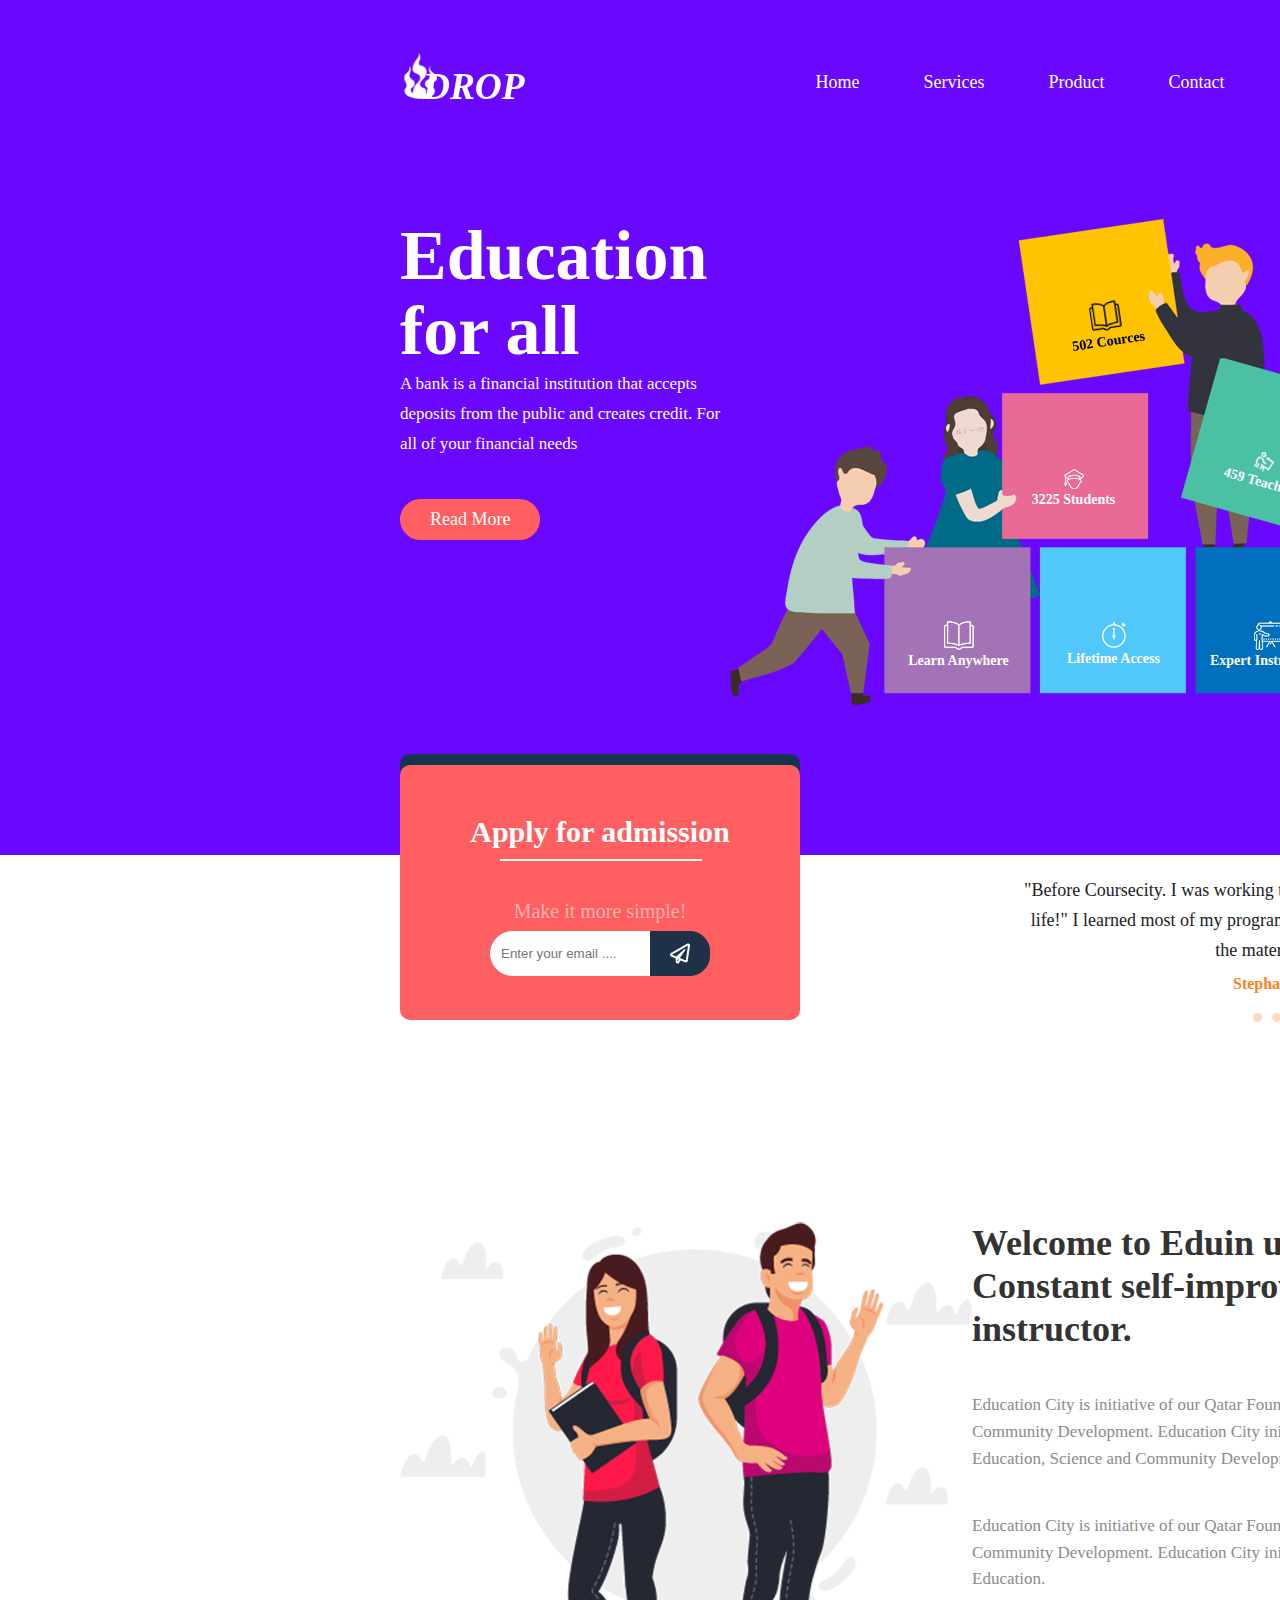
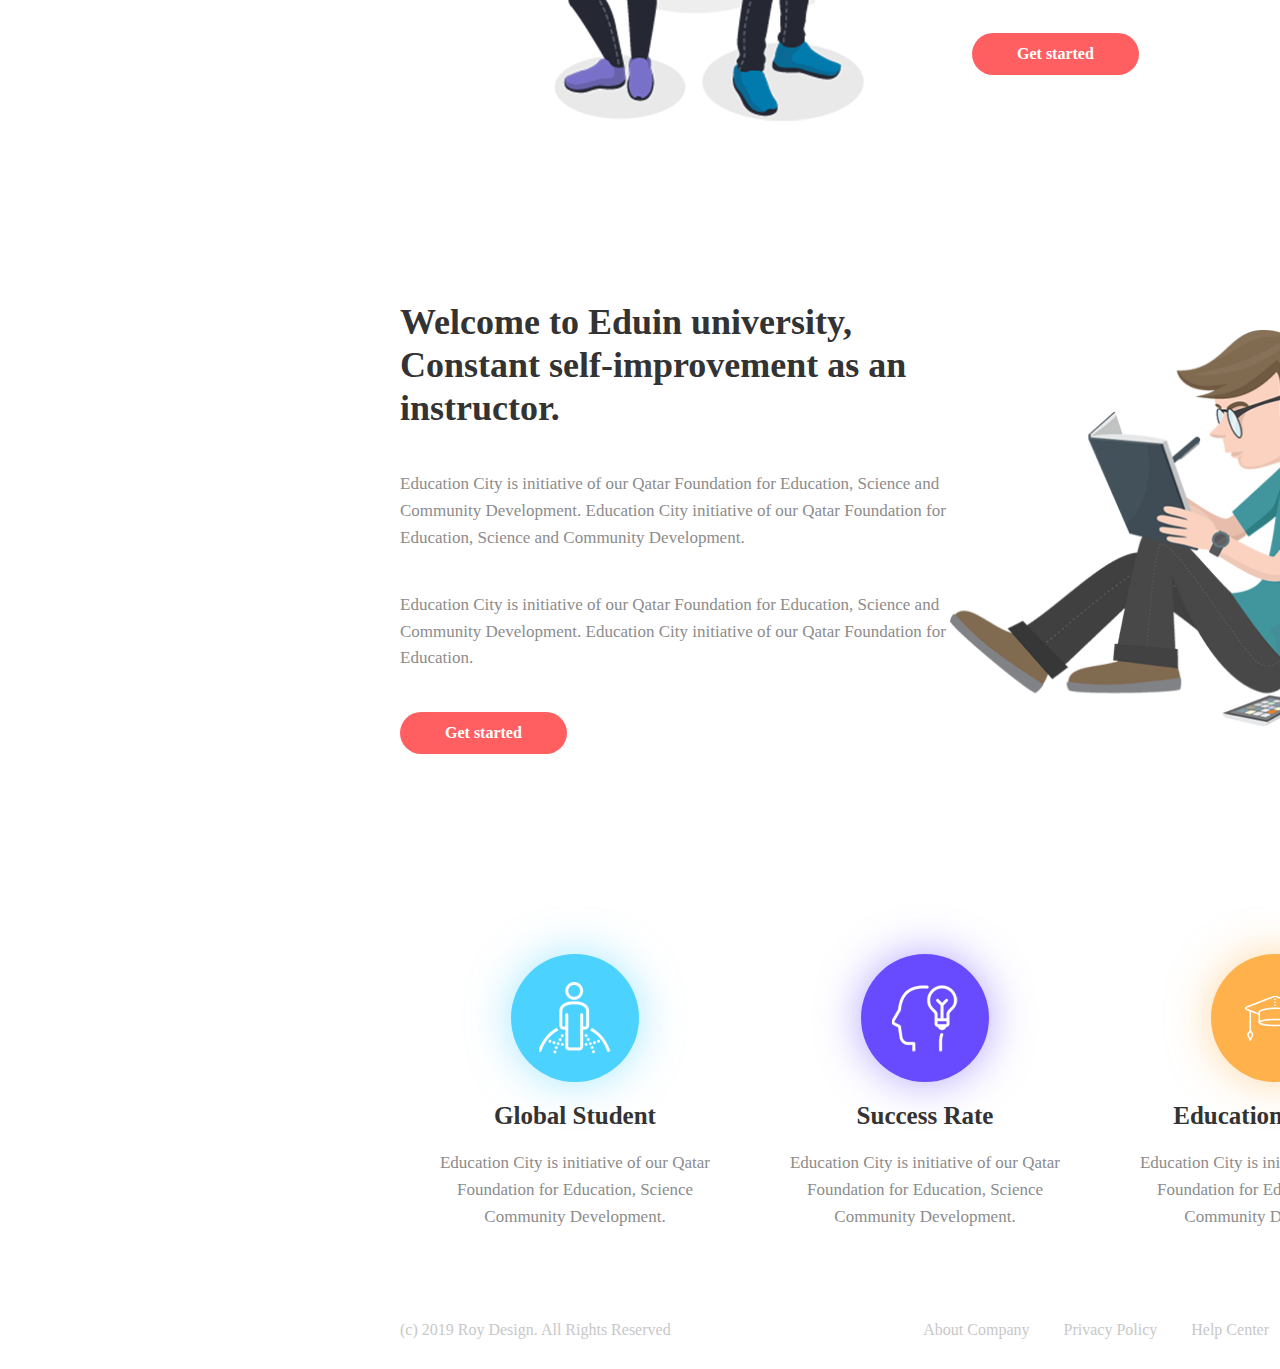
==== 2/index.html @ f0040ece "Init commit" ====
<html>
    <head>
        <link rel="stylesheet" type="text/css" href="css/main.css">
        <link rel="stylesheet" type="text/css" href="css/admission.css">
    </head>
    <body>
        <div class='header'>
            <div class='column'>
                <div class='menu'>
                    <div class='logo'>
                        <div><img src="img/logo.png" /><span style="margin-left: -15px;"><i>DROP</i></span></div>
                    </div>
                    <div style="display: inline-block; margin-left: 100px;">
                        <div class='menuButton'>Home</div>
                        <div class='menuButton'>Services</div>
                        <div class='menuButton'>Product</div>
                        <div class='menuButton'>Contact</div>
                        <div class='orangeButton' style='margin-left: 80px;'><a class='menuButton'>Sing in</a></div>
                    </div>
                </div>
                <div style='display: flex; justify-content: space-between; margin-top: 100px;'>
                    <div>
                        <div class='headerEducation'>Education for all</div>
                        <div class='textContent'>A bank is a financial institution that accepts deposits from the public and creates credit. For all of your financial needs</div>
                        <div class='orangeButton' style='margin-top: 40px;'><a class='menuButton' style='padding-top: 10px; padding-bottom: 10px;'>Read More</a></div>
                    </div>
                    <div class='peoples'>
                        <div id='courcesCounter' class='counter'>
                            <div class='logoWithText'>
                                <img src="img/book.png" /><BR>
                                <div class='counterText'>502 Cources</div>
                            </div>
                        </div>
                        <div id='studentsCounter' class='counter'>
                            <div class='logoWithText'>
                                <img src="img/student.png" /><BR>
                                <div class='counterText'>3225 Students</div>
                            </div>
                        </div>
                        <div id='teacherCounter' class='counter'>
                            <div class='logoWithText'>
                                <img src="img/teacher.png" /><BR>
                                <div class='counterText'>459 Teacher</div>
                            </div>
                        </div>
                        <div id='learnAnywhere' class='counter'>
                            <div class='logoWithText'>
                                <img src="img/book.png" /><BR>
                                <div class='counterText'>Learn Anywhere</div>
                            </div>
                        </div>
                        <div id='lifeTimeAccess' class='counter'>
                            <div class='logoWithText'>
                                <img src="img/clock.png" /><BR>
                                <div class='counterText'>Lifetime Access</div>
                            </div>
                        </div>
                        <div id='expertInstructions' class='counter'>
                            <div class='logoWithText'>
                                <img src="img/prepod.png" /><BR>
                                <div class='counterText'>Expert Instructions</div>
                            </div>
                        </div>
                        <img src="img/peoples.png" />
                    </div>
                </div>
            </div>
        </div>
        <div class='mainContent'>
            <div class='column'>
                <div class='admissionForm'>
                    <div class='Apply_for_admission'>
                        <b>Apply for admission</b>
                    </div>
                    <hr>
                    <div id='moreSimple'>Make it more simple!</div>
                    <div>
                        <form class='emailSubmitClass'>
                            <div style="display: flex;">
                                <input type="text" id="emailInput" placeholder="Enter your email ...." />
                                <button id="submitEmail" style="vertical-align: middle;" ></button>
                            </div>
                        </form>
                    </div>
                </div>
                <div id='slider'>
                    <div class='sliderText'>
                        "Before Coursecity. I was working twon minimum wage jobs. Now, & new life!" I learned most of my programming skills and hrough seft-study and the material available.
                    </div>
                    <div class='sliderTextAuthor'>
                        Stephanie Magion
                    </div>
                    <div class='sliderButtons'>
                        <div class='sliderRoundButton'><a>&nbsp;</a></div>
                        <div class='sliderRoundButton'><a>&nbsp;</a></div>
                        <div class='sliderRoundButtonActive'><a>&nbsp;</a></div>
                        <div class='sliderRoundButton'><a>&nbsp;</a></div>
                        <div class='sliderRoundButton'><a>&nbsp;</a></div>
                    </div>
                </div>
                <div style='margin-top: 180px; display: flex; justify-content: space-between;'>
                    <div>
                        <img src='img/happyPeoples.png' />
                    </div>
                    <div>
                        <div id='welcomeHeader'>
                            Welcome to Eduin university, Constant self-improvement as an instructor.
                        </div>
                        <div id='welcomeContent'>
                            <p>Education City is initiative of our Qatar Foundation for Education, Science and Community Development. Education City initiative of our Qatar Foundation for Education, Science and Community Development.</p>
                            <p>Education City is initiative of our Qatar Foundation for Education, Science and Community Development. Education City initiative of our Qatar Foundation for Education.</p>
                        </div>
                        <a class='orangeButton getStartedButton'>Get started</a>
                    </div>
                </div>
                <div style='margin-top: 180px; display: flex; justify-content: space-between;'>
                    <div>
                        <div id='welcomeHeader'>
                            Welcome to Eduin university, Constant self-improvement as an instructor.
                        </div>
                        <div id='welcomeContent'>
                            <p>Education City is initiative of our Qatar Foundation for Education, Science and Community Development. Education City initiative of our Qatar Foundation for Education, Science and Community Development.</p>
                            <p>Education City is initiative of our Qatar Foundation for Education, Science and Community Development. Education City initiative of our Qatar Foundation for Education.</p>
                        </div>
                        <a class='orangeButton getStartedButton'>Get started</a>
                    </div>                    
                    <div style="display: flex; overflow: hidden; ">
                        <img style="margin: auto; width: 100%; transform: scale(1,1);" src='img/calculator.png' />
                    </div>
                </div>
                <div style='margin-top: 180px; display: flex; justify-content: space-between;'>
                    <div style='display: flex; flex-direction: column; align-items: center; margin: 20'>
                        <div id='globalStudentLogo' class='globalLogo'></div>
                        <div class='globalHeader'>
                            Global Student
                        </div>
                        <div class='globalContent'>
                            Education City is initiative of our Qatar Foundation for Education, Science Community Development.
                        </div>
                    </div>
                    <div style='display: flex; flex-direction: column; align-items: center; margin: 20'>
                        <div id='successRateLogo' class='globalLogo'></div>
                        <div class='globalHeader'>
                            Success Rate
                        </div>
                        <div class='globalContent'>
                            Education City is initiative of our Qatar Foundation for Education, Science Community Development.
                        </div>
                    </div>
                    <div style='display: flex; flex-direction: column; align-items: center; margin: 20'>
                        <div id='educationServicesLogo' class='globalLogo'></div>
                        <div class='globalHeader'>
                            Education Services
                        </div>
                        <div class='globalContent'>
                            Education City is initiative of our Qatar Foundation for Education, Science Community Development.
                        </div>
                    </div>
                </div>
            </div>
        </div>
        <div class='column'>
            <div class='footer'>
                <div class='footerText'>(c) 2019 Roy Design. All Rights Reserved</div>
                <div class='footerText'>
                    <a class='footerLink'>About Company</a>
                    <a class='footerLink'>Privacy Policy</a>
                    <a class='footerLink'>Help Center</a>
                    <a class='footerLink'>Terms</a>
                    <a class='footerLink'>Site Map</a>
                </div>
            </div>
        </div>
    </body>
</html>
---- 2/css/main.css ----
body {margin: 0} 

.header {
  width: 100vw;
  position: relative;
  margin-left: -50vw;
  left: 50%;
  background-color: #6907ff;
  padding-top: 50px;
  padding-bottom: 150px;
}

.column {
  margin: 0 400px 0 400px;
  min-width: 1050px;
}

.menu {
  line-height: 3.611;
  display: flex;
  justify-content: space-between;
  position: relative;
}

.menuButton {
  font-size: 18px;
  font-family: "Raleway";
  color: rgb(255, 255, 255);
  text-align: center;
  display: inline-block;
  margin: 0 30px 0 30px;
}

.orangeButton {
  display: inline-block;
  background-color: rgb(255, 95, 96);
  text-align: center;
  border-radius: 45px;  
}

.logo {
    font-size: 40px;
    font-family: "Roboto";
    color: rgb(255, 255, 255);
    font-weight: bold;
    text-transform: uppercase;
    line-height: 1.625;
    -moz-transform: matrix( 0.93342084153723,0,0,0.92592592592593,0,0);
    -webkit-transform: matrix( 0.93342084153723,0,0,0.92592592592593,0,0);
    -ms-transform: matrix( 0.93342084153723,0,0,0.92592592592593,0,0);
    display: inline-block;
  }
 
  .headerEducation {
    font-size: 70px;
    font-family: "Raleway";
    color: rgb(255, 255, 255);
    font-weight: bold;
    line-height: 1.071;
    text-align: left;
  }

  .textContent {
    font-size: 17px;
    font-family: "OpenSans";
    color: rgb(255, 255, 255);
    line-height: 1.765;
  }

  .peoples {
    position: relative;
  }

  /*-------*/
  #teacherCounter {
    transform: rotate(15.5deg);
    position: absolute;
    left: 465px;
    top: 155px;
    width: 147px;
    height: 145px;
  }

  #courcesCounter {
    filter: invert(100%);
    transform: rotate(-8.5deg);
    position: absolute;
    left: 299px;
    top: 9px;
  }

  #studentsCounter {
    /*transform: rotate(-8.5deg);*/
    position: absolute;
    left: 270px;
    top: 172px;
  }

  #learnAnywhere {
    /*transform: rotate(-8.5deg);*/
    position: absolute;
    left: 155px;
    top: 328px;
  }

  #lifeTimeAccess {
    /*transform: rotate(-8.5deg);*/
    position: absolute;
    left: 310px;
    top: 328px;
  }

  #expertInstructions {
    /*transform: rotate(-8.5deg);*/
    position: absolute;
    left: 465px;
    top: 328px;
  }

  .counter {
    width: 147px;
    height: 145px;
    text-align: center;
    align-items: center;
    align-content: center;
  }

  .logoWithText {
    margin-top: 52px;
    margin-left: auto;
    margin-right: auto;
    display: block;
  }
  
  .counterText {
    font-size: 14px;
    font-family: "Raleway";
    color: rgb(255, 255, 255);
    font-weight: bold;
    line-height: 1.5;
  }
  
  .mainContent {
    position: relative;
  }
---- 2/css/admission.css ----
.admissionForm {
    position: absolute;
    top: -110px;
    z-index: 100;
    background-color: rgb(255, 95, 96);
    border-radius: 10px;
    -webkit-box-shadow: 0px -11px 0px 0px rgba(24, 50, 81, 1);
    -moz-box-shadow: 0px -11px 0px 0px rgba(24, 50, 81, 1);
    box-shadow: 0px -11px 0px 0px rgba(24, 50, 81, 1);
    width: 400px;
    height: 255px;
    text-align: center;
}

.admissionForm hr {
    width: 50%;
    margin: 0 25% 0 25%;
    border-color:white;
    border-style:solid;
}

.Apply_for_admission {
    padding-top: 50px;
    padding-bottom: 10px;
    font-size: 30px;
    font-family: "Poppins";
    color: rgb(255, 255, 255);
  }

  #moreSimple {
      margin-top: 40px;
    font-size: 20px;
    font-family: "Poppins";
    color: rgba(255, 255, 255, 0.502);
    line-height: 1;
  }

  .emailSubmitClass {
    position: absolute;
    left: 50%;
    margin-left: -110px;
    overflow: hidden;
    margin-top: 10px;
  }

  #emailInput {
    border-bottom-left-radius: 24px;
    border-top-left-radius: 24px;
    background-color: #fff;
    border: 1px solid #fff;
    padding-left: 10px;
    height: 45px;
    width: 160px;
    margin: 0;
  }

  #submitEmail {
    background-image: url("../img/telegram.png");
    background-repeat: no-repeat;
    background-position:center;
    border-bottom-right-radius: 20px;
    border-top-right-radius: 20px;
    background-color: #1f3148;
    border: 1px solid #1f3148;
    height: 45px;
    width:60px;
  }

  #slider {
    display: flex;    
    flex-direction: column;
    justify-content: center;
    margin-top: 20px;
    margin-left: 620px;
    width: 550px;
  }

  .sliderText {
    font-size: 18px;
    font-family: "OpenSans";
    color: rgb(34, 34, 34);
    line-height: 1.667;
    text-align: center;
  }
  
  .sliderTextAuthor {
    margin-top: 10px;
    font-size: 16px;
    font-family: "Poppins";
    color: rgb(251, 129, 34);
    font-weight: bold;
    text-align: center;
  }

  .sliderButtons {
    display: flex;    
    justify-content: center;
  }

  .sliderRoundButton, .sliderRoundButtonActive {
    background-color: #fed9bc;
    width: 9px;
    height: 9px;
    border-radius: 50%;
    margin: 20px 5px 20px 5px;
  }

  .sliderRoundButtonActive {
    background-color: #fb8122;
  }

  #welcomeHeader {
    font-size: 36px;
    font-family: "Raleway";
    color: rgb(51, 51, 51);
    font-weight: bold;
    line-height: 1.2;
    text-align: left;
    width: 550px;
  }

  #welcomeContent {
    font-size: 17px;
    font-family: "OpenSans";
    color: rgb(140, 140, 140);
    line-height: 1.588;
    text-align: left;
    width: 550px;
  }

  #welcomeContent > p {
    margin: 40px 0 40px 0;
  }

  .getStartedButton {
    font-size: 16px;
    font-family: "Raleway";
    font-weight: bold;
    color: white;
    padding: 12px 45px 12px 45px;
  }

  .globalLogo {
    width: 128px;
    height: 128px;
    border-radius: 50%;
    background-repeat: no-repeat;
    background-position: center;
  }

  #globalStudentLogo {
    background-image: url('../img/worldPeople.png');
    background-color: rgba(75, 210, 255, 1);
    box-shadow: 0px 0px 43px 0px rgba(75, 210, 255, 0.5);
  }

  #successRateLogo {
    background-image: url('../img/brain.png');
    background-color: rgba(105, 75, 255, 1);
    box-shadow: 0px 0px 43px 0px rgba(105, 75, 255, 0.5);
  }

  #educationServicesLogo {
    background-image: url('../img/magistr.png');
    background-color: rgba(255, 177, 75, 1);
    box-shadow: 0px 0px 43px 0px rgba(255, 177, 75, 0.5);
  }

  .globalHeader {
    margin: 20px 0 20px 0;
    font-size: 25px;
    font-family: "Raleway";
    color: rgb(51, 51, 51);
    font-weight: bold;
    text-align: center;
  }

  .globalContent {
    font-size: 17px;
    font-family: "Myriad Pro";
    color: rgb(140, 140, 140);
    line-height: 1.588;
    text-align: center;
  }

  .footer {
    margin: 70px 0 30px 0;
    display: flex;
    justify-content: space-between;
  }
  
  .footerText {
    font-size: 16px;
    font-family: "FontAwesome";
    color: rgb(200, 200, 200);
    text-decoration: none;
  }

  .footerLink {
    margin: 0 15px 0 15px;
  }
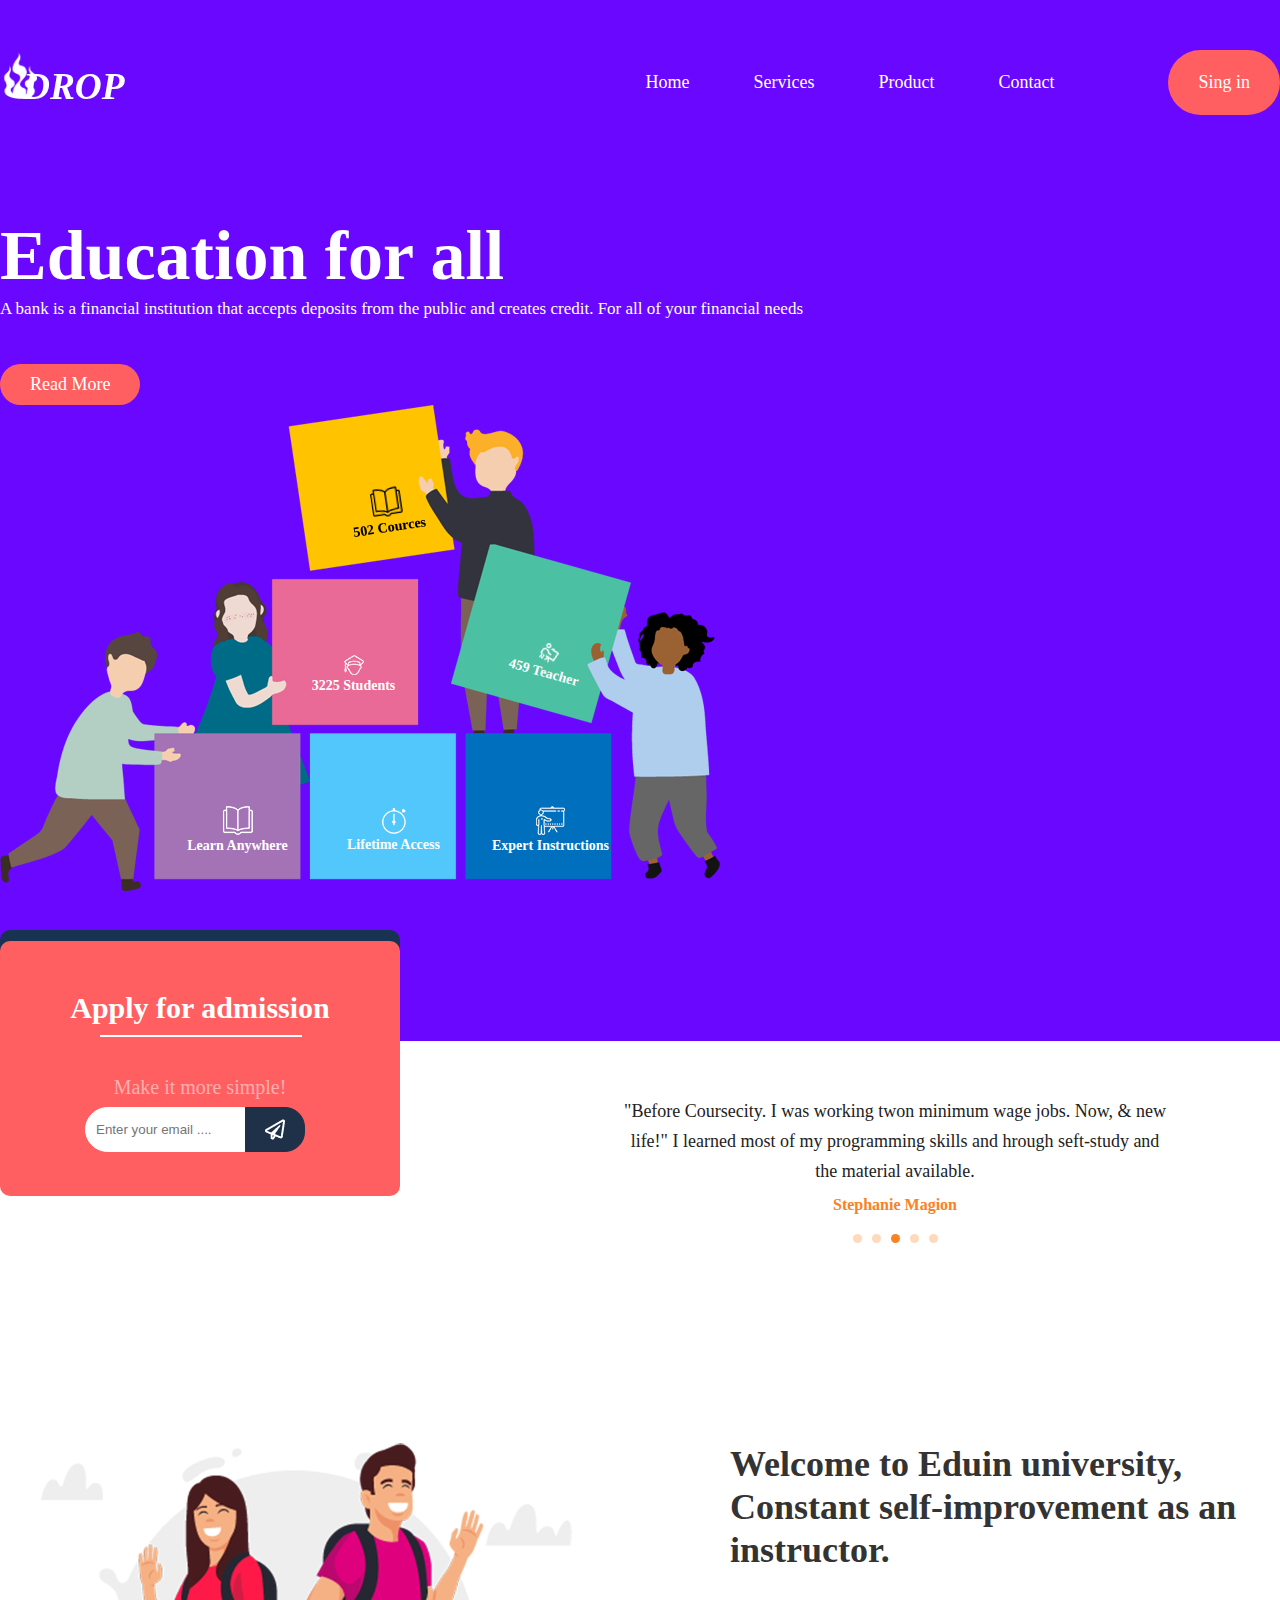
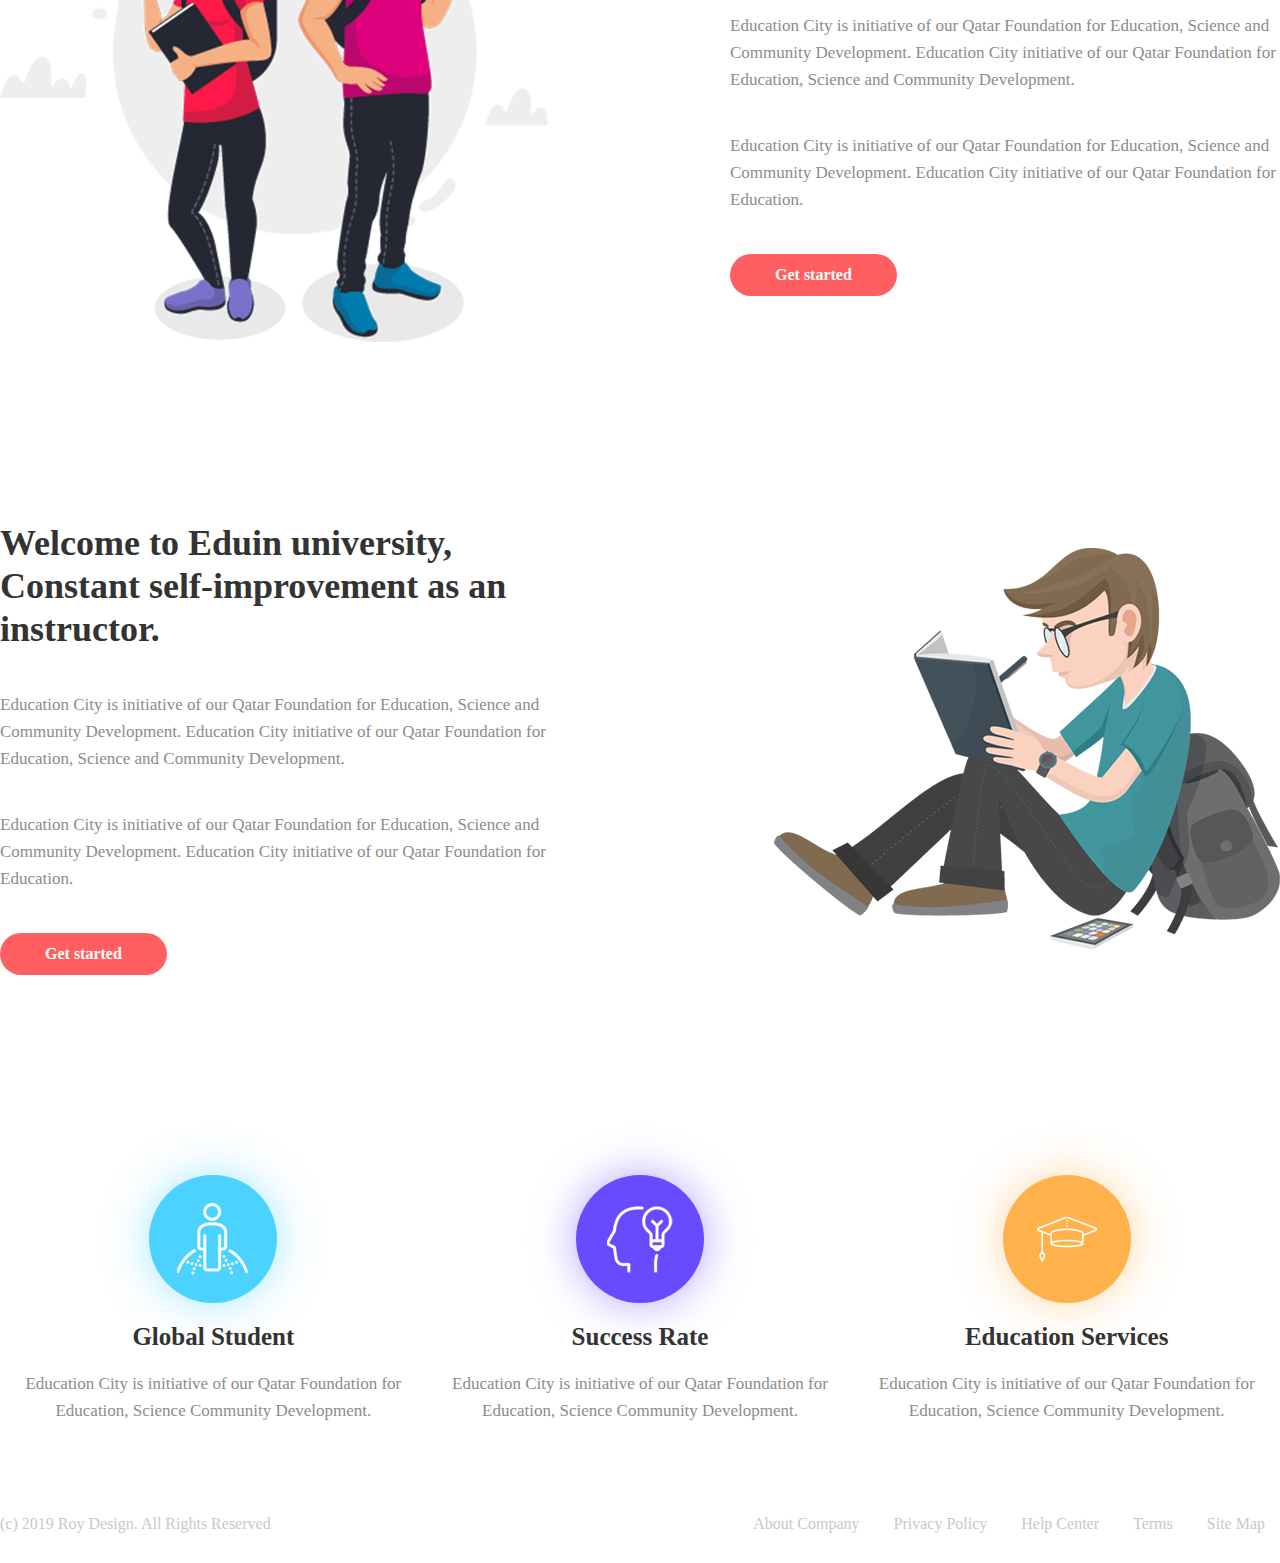
==== commit 01171a24: "Поправил верстку" ====
--- a/2/index.html
+++ b/2/index.html
@@ -2,164 +2,173 @@
     <head>
         <link rel="stylesheet" type="text/css" href="css/main.css">
         <link rel="stylesheet" type="text/css" href="css/admission.css">
+        <link href="https://cdn.jsdelivr.net/npm/bootstrap@5.0.0-beta1/dist/css/bootstrap.min.css" rel="stylesheet" integrity="sha384-giJF6kkoqNQ00vy+HMDP7azOuL0xtbfIcaT9wjKHr8RbDVddVHyTfAAsrekwKmP1" crossorigin="anonymous">
     </head>
     <body>
         <div class='header'>
-            <div class='column'>
-                <div class='menu'>
-                    <div class='logo'>
-                        <div><img src="img/logo.png" /><span style="margin-left: -15px;"><i>DROP</i></span></div>
-                    </div>
-                    <div style="display: inline-block; margin-left: 100px;">
-                        <div class='menuButton'>Home</div>
-                        <div class='menuButton'>Services</div>
-                        <div class='menuButton'>Product</div>
-                        <div class='menuButton'>Contact</div>
-                        <div class='orangeButton' style='margin-left: 80px;'><a class='menuButton'>Sing in</a></div>
-                    </div>
-                </div>
-                <div style='display: flex; justify-content: space-between; margin-top: 100px;'>
-                    <div>
-                        <div class='headerEducation'>Education for all</div>
-                        <div class='textContent'>A bank is a financial institution that accepts deposits from the public and creates credit. For all of your financial needs</div>
-                        <div class='orangeButton' style='margin-top: 40px;'><a class='menuButton' style='padding-top: 10px; padding-bottom: 10px;'>Read More</a></div>
-                    </div>
-                    <div class='peoples'>
-                        <div id='courcesCounter' class='counter'>
-                            <div class='logoWithText'>
-                                <img src="img/book.png" /><BR>
-                                <div class='counterText'>502 Cources</div>
+            <div class='container'>
+                <div class='row'>
+                    <div class='col-sm'>
+                        <div class='menu'>
+                            <div class='logo'>
+                                <div><img src="img/logo.png" /><span style="margin-left: -15px;"><i>DROP</i></span></div>
+                            </div>
+                            <div style="display: inline-block; margin-left: 100px;">
+                                <div class='menuButton'>Home</div>
+                                <div class='menuButton'>Services</div>
+                                <div class='menuButton'>Product</div>
+                                <div class='menuButton'>Contact</div>
+                                <div class='orangeButton' style='margin-left: 80px;'><a class='menuButton'>Sing in</a></div>
                             </div>
                         </div>
-                        <div id='studentsCounter' class='counter'>
-                            <div class='logoWithText'>
-                                <img src="img/student.png" /><BR>
-                                <div class='counterText'>3225 Students</div>
+                        <div class='row' style='margin-top: 100px;'>
+                            <div class='col-sm'>
+                                <div class='headerEducation'>Education for all</div>
+                                <div class='textContent'>A bank is a financial institution that accepts deposits from the public and creates credit. For all of your financial needs</div>
+                                <div class='orangeButton' style='margin-top: 40px;'><a class='menuButton' style='padding-top: 10px; padding-bottom: 10px;'>Read More</a></div>
+                            </div>
+                            <div class='col-sm peoples'>
+                                <div id='courcesCounter' class='counter'>
+                                    <div class='logoWithText'>
+                                        <img src="img/book.png" /><BR>
+                                        <div class='counterText'>502 Cources</div>
+                                    </div>
+                                </div>
+                                <div id='studentsCounter' class='counter'>
+                                    <div class='logoWithText'>
+                                        <img src="img/student.png" /><BR>
+                                        <div class='counterText'>3225 Students</div>
+                                    </div>
+                                </div>
+                                <div id='teacherCounter' class='counter'>
+                                    <div class='logoWithText'>
+                                        <img src="img/teacher.png" /><BR>
+                                        <div class='counterText'>459 Teacher</div>
+                                    </div>
+                                </div>
+                                <div id='learnAnywhere' class='counter'>
+                                    <div class='logoWithText'>
+                                        <img src="img/book.png" /><BR>
+                                        <div class='counterText'>Learn Anywhere</div>
+                                    </div>
+                                </div>
+                                <div id='lifeTimeAccess' class='counter'>
+                                    <div class='logoWithText'>
+                                        <img src="img/clock.png" /><BR>
+                                        <div class='counterText'>Lifetime Access</div>
+                                    </div>
+                                </div>
+                                <div id='expertInstructions' class='counter'>
+                                    <div class='logoWithText'>
+                                        <img src="img/prepod.png" /><BR>
+                                        <div class='counterText'>Expert Instructions</div>
+                                    </div>
+                                </div>
+                                <img src="img/peoples.png" />
+                            </div>
+                        </div>   
+                    </div>                   
+                </div>              
+            </div>
+        </div>        
+        <div class='mainContent'>
+            <div class='container'>
+                <div class='col-sm'>                
+                    <div class='admissionForm'>
+                        <div class='Apply_for_admission'>
+                            <b>Apply for admission</b>
+                        </div>
+                        <hr>
+                        <div id='moreSimple'>Make it more simple!</div>
+                        <div>
+                            <form class='emailSubmitClass'>
+                                <div style="display: flex;">
+                                    <input type="text" id="emailInput" placeholder="Enter your email ...." />
+                                    <button id="submitEmail" style="vertical-align: middle;" ></button>
+                                </div>
+                            </form>
+                        </div>
+                    </div>
+                    <div class='col-sm'>
+                        <div id='slider' class='d-none d-xxl-block' style='margin-top: -100px;'>
+                            <div class='sliderText'>
+                                "Before Coursecity. I was working twon minimum wage jobs. Now, & new life!" I learned most of my programming skills and hrough seft-study and the material available.
+                            </div>
+                            <div class='sliderTextAuthor'>
+                                Stephanie Magion
+                            </div>
+                            <div class='sliderButtons'>
+                                <div class='sliderRoundButton'><a>&nbsp;</a></div>
+                                <div class='sliderRoundButton'><a>&nbsp;</a></div>
+                                <div class='sliderRoundButtonActive'><a>&nbsp;</a></div>
+                                <div class='sliderRoundButton'><a>&nbsp;</a></div>
+                                <div class='sliderRoundButton'><a>&nbsp;</a></div>
                             </div>
                         </div>
-                        <div id='teacherCounter' class='counter'>
-                            <div class='logoWithText'>
-                                <img src="img/teacher.png" /><BR>
-                                <div class='counterText'>459 Teacher</div>
+                    </div>
+                    <div style='margin-top: 180px; display: flex; justify-content: space-between;'>
+                        <div>
+                            <img src='img/happyPeoples.png' />
+                        </div>
+                        <div>
+                            <div id='welcomeHeader'>
+                                Welcome to Eduin university, Constant self-improvement as an instructor.
+                            </div>
+                            <div id='welcomeContent'>
+                                <p>Education City is initiative of our Qatar Foundation for Education, Science and Community Development. Education City initiative of our Qatar Foundation for Education, Science and Community Development.</p>
+                                <p>Education City is initiative of our Qatar Foundation for Education, Science and Community Development. Education City initiative of our Qatar Foundation for Education.</p>
+                            </div>
+                            <a class='orangeButton getStartedButton'>Get started</a>
+                        </div>
+                    </div>
+                    <div style='margin-top: 180px; display: flex; justify-content: space-between;'>
+                        <div>
+                            <div id='welcomeHeader'>
+                                Welcome to Eduin university, Constant self-improvement as an instructor.
+                            </div>
+                            <div id='welcomeContent'>
+                                <p>Education City is initiative of our Qatar Foundation for Education, Science and Community Development. Education City initiative of our Qatar Foundation for Education, Science and Community Development.</p>
+                                <p>Education City is initiative of our Qatar Foundation for Education, Science and Community Development. Education City initiative of our Qatar Foundation for Education.</p>
+                            </div>
+                            <a class='orangeButton getStartedButton'>Get started</a>
+                        </div>                    
+                        <div style="display: flex; overflow: hidden; ">
+                            <img style="margin: auto; width: 100%; transform: scale(1,1);" src='img/calculator.png' />
+                        </div>
+                    </div>
+                    <div style='margin-top: 180px; display: flex; justify-content: space-between;'>
+                        <div style='display: flex; flex-direction: column; align-items: center; margin: 20'>
+                            <div id='globalStudentLogo' class='globalLogo'></div>
+                            <div class='globalHeader'>
+                                Global Student
+                            </div>
+                            <div class='globalContent'>
+                                Education City is initiative of our Qatar Foundation for Education, Science Community Development.
                             </div>
                         </div>
-                        <div id='learnAnywhere' class='counter'>
-                            <div class='logoWithText'>
-                                <img src="img/book.png" /><BR>
-                                <div class='counterText'>Learn Anywhere</div>
+                        <div style='display: flex; flex-direction: column; align-items: center; margin: 20'>
+                            <div id='successRateLogo' class='globalLogo'></div>
+                            <div class='globalHeader'>
+                                Success Rate
+                            </div>
+                            <div class='globalContent'>
+                                Education City is initiative of our Qatar Foundation for Education, Science Community Development.
                             </div>
                         </div>
-                        <div id='lifeTimeAccess' class='counter'>
-                            <div class='logoWithText'>
-                                <img src="img/clock.png" /><BR>
-                                <div class='counterText'>Lifetime Access</div>
+                        <div style='display: flex; flex-direction: column; align-items: center; margin: 20'>
+                            <div id='educationServicesLogo' class='globalLogo'></div>
+                            <div class='globalHeader'>
+                                Education Services
                             </div>
-                        </div>
-                        <div id='expertInstructions' class='counter'>
-                            <div class='logoWithText'>
-                                <img src="img/prepod.png" /><BR>
-                                <div class='counterText'>Expert Instructions</div>
+                            <div class='globalContent'>
+                                Education City is initiative of our Qatar Foundation for Education, Science Community Development.
                             </div>
-                        </div>
-                        <img src="img/peoples.png" />
-                    </div>
-                </div>
-            </div>
-        </div>
-        <div class='mainContent'>
-            <div class='column'>
-                <div class='admissionForm'>
-                    <div class='Apply_for_admission'>
-                        <b>Apply for admission</b>
-                    </div>
-                    <hr>
-                    <div id='moreSimple'>Make it more simple!</div>
-                    <div>
-                        <form class='emailSubmitClass'>
-                            <div style="display: flex;">
-                                <input type="text" id="emailInput" placeholder="Enter your email ...." />
-                                <button id="submitEmail" style="vertical-align: middle;" ></button>
-                            </div>
-                        </form>
-                    </div>
-                </div>
-                <div id='slider'>
-                    <div class='sliderText'>
-                        "Before Coursecity. I was working twon minimum wage jobs. Now, & new life!" I learned most of my programming skills and hrough seft-study and the material available.
-                    </div>
-                    <div class='sliderTextAuthor'>
-                        Stephanie Magion
-                    </div>
-                    <div class='sliderButtons'>
-                        <div class='sliderRoundButton'><a>&nbsp;</a></div>
-                        <div class='sliderRoundButton'><a>&nbsp;</a></div>
-                        <div class='sliderRoundButtonActive'><a>&nbsp;</a></div>
-                        <div class='sliderRoundButton'><a>&nbsp;</a></div>
-                        <div class='sliderRoundButton'><a>&nbsp;</a></div>
-                    </div>
-                </div>
-                <div style='margin-top: 180px; display: flex; justify-content: space-between;'>
-                    <div>
-                        <img src='img/happyPeoples.png' />
-                    </div>
-                    <div>
-                        <div id='welcomeHeader'>
-                            Welcome to Eduin university, Constant self-improvement as an instructor.
-                        </div>
-                        <div id='welcomeContent'>
-                            <p>Education City is initiative of our Qatar Foundation for Education, Science and Community Development. Education City initiative of our Qatar Foundation for Education, Science and Community Development.</p>
-                            <p>Education City is initiative of our Qatar Foundation for Education, Science and Community Development. Education City initiative of our Qatar Foundation for Education.</p>
-                        </div>
-                        <a class='orangeButton getStartedButton'>Get started</a>
-                    </div>
-                </div>
-                <div style='margin-top: 180px; display: flex; justify-content: space-between;'>
-                    <div>
-                        <div id='welcomeHeader'>
-                            Welcome to Eduin university, Constant self-improvement as an instructor.
-                        </div>
-                        <div id='welcomeContent'>
-                            <p>Education City is initiative of our Qatar Foundation for Education, Science and Community Development. Education City initiative of our Qatar Foundation for Education, Science and Community Development.</p>
-                            <p>Education City is initiative of our Qatar Foundation for Education, Science and Community Development. Education City initiative of our Qatar Foundation for Education.</p>
-                        </div>
-                        <a class='orangeButton getStartedButton'>Get started</a>
-                    </div>                    
-                    <div style="display: flex; overflow: hidden; ">
-                        <img style="margin: auto; width: 100%; transform: scale(1,1);" src='img/calculator.png' />
-                    </div>
-                </div>
-                <div style='margin-top: 180px; display: flex; justify-content: space-between;'>
-                    <div style='display: flex; flex-direction: column; align-items: center; margin: 20'>
-                        <div id='globalStudentLogo' class='globalLogo'></div>
-                        <div class='globalHeader'>
-                            Global Student
-                        </div>
-                        <div class='globalContent'>
-                            Education City is initiative of our Qatar Foundation for Education, Science Community Development.
-                        </div>
-                    </div>
-                    <div style='display: flex; flex-direction: column; align-items: center; margin: 20'>
-                        <div id='successRateLogo' class='globalLogo'></div>
-                        <div class='globalHeader'>
-                            Success Rate
-                        </div>
-                        <div class='globalContent'>
-                            Education City is initiative of our Qatar Foundation for Education, Science Community Development.
-                        </div>
-                    </div>
-                    <div style='display: flex; flex-direction: column; align-items: center; margin: 20'>
-                        <div id='educationServicesLogo' class='globalLogo'></div>
-                        <div class='globalHeader'>
-                            Education Services
-                        </div>
-                        <div class='globalContent'>
-                            Education City is initiative of our Qatar Foundation for Education, Science Community Development.
                         </div>
                     </div>
                 </div>
             </div>
         </div>
-        <div class='column'>
+        <div class=''>
             <div class='footer'>
                 <div class='footerText'>(c) 2019 Roy Design. All Rights Reserved</div>
                 <div class='footerText'>
--- a/2/css/main.css
+++ b/2/css/main.css
@@ -7,7 +7,7 @@
   left: 50%;
   background-color: #6907ff;
   padding-top: 50px;
-  padding-bottom: 150px;
+  padding-bottom: 150px;  
 }
 
 .column {
@@ -75,8 +75,8 @@
   #teacherCounter {
     transform: rotate(15.5deg);
     position: absolute;
-    left: 465px;
-    top: 155px;
+    left: 480px;
+    top: 160px;
     width: 147px;
     height: 145px;
   }
@@ -85,35 +85,35 @@
     filter: invert(100%);
     transform: rotate(-8.5deg);
     position: absolute;
-    left: 299px;
+    left: 310px;
     top: 9px;
   }
 
   #studentsCounter {
     /*transform: rotate(-8.5deg);*/
     position: absolute;
-    left: 270px;
+    left: 280px;
     top: 172px;
   }
 
   #learnAnywhere {
     /*transform: rotate(-8.5deg);*/
     position: absolute;
-    left: 155px;
+    left: 164px;
     top: 328px;
   }
 
   #lifeTimeAccess {
     /*transform: rotate(-8.5deg);*/
     position: absolute;
-    left: 310px;
+    left: 320px;
     top: 328px;
   }
 
   #expertInstructions {
     /*transform: rotate(-8.5deg);*/
     position: absolute;
-    left: 465px;
+    left: 477px;
     top: 328px;
   }
 
--- a/2/css/admission.css
+++ b/2/css/admission.css
@@ -1,6 +1,4 @@
 .admissionForm {
-    position: absolute;
-    top: -110px;
     z-index: 100;
     background-color: rgb(255, 95, 96);
     border-radius: 10px;
@@ -10,6 +8,8 @@
     width: 400px;
     height: 255px;
     text-align: center;
+    z-index: 50;
+    margin-top: -100px;
 }
 
 .admissionForm hr {
@@ -36,9 +36,6 @@
   }
 
   .emailSubmitClass {
-    position: absolute;
-    left: 50%;
-    margin-left: -110px;
     overflow: hidden;
     margin-top: 10px;
   }
@@ -52,6 +49,7 @@
     height: 45px;
     width: 160px;
     margin: 0;
+    margin-left: 85px;
   }
 
   #submitEmail {
@@ -72,7 +70,7 @@
     justify-content: center;
     margin-top: 20px;
     margin-left: 620px;
-    width: 550px;
+    max-width: 550px;
   }
 
   .sliderText {
@@ -116,7 +114,7 @@
     font-weight: bold;
     line-height: 1.2;
     text-align: left;
-    width: 550px;
+    max-width: 550px;
   }
 
   #welcomeContent {
@@ -125,7 +123,7 @@
     color: rgb(140, 140, 140);
     line-height: 1.588;
     text-align: left;
-    width: 550px;
+    max-width: 550px;
   }
 
   #welcomeContent > p {
